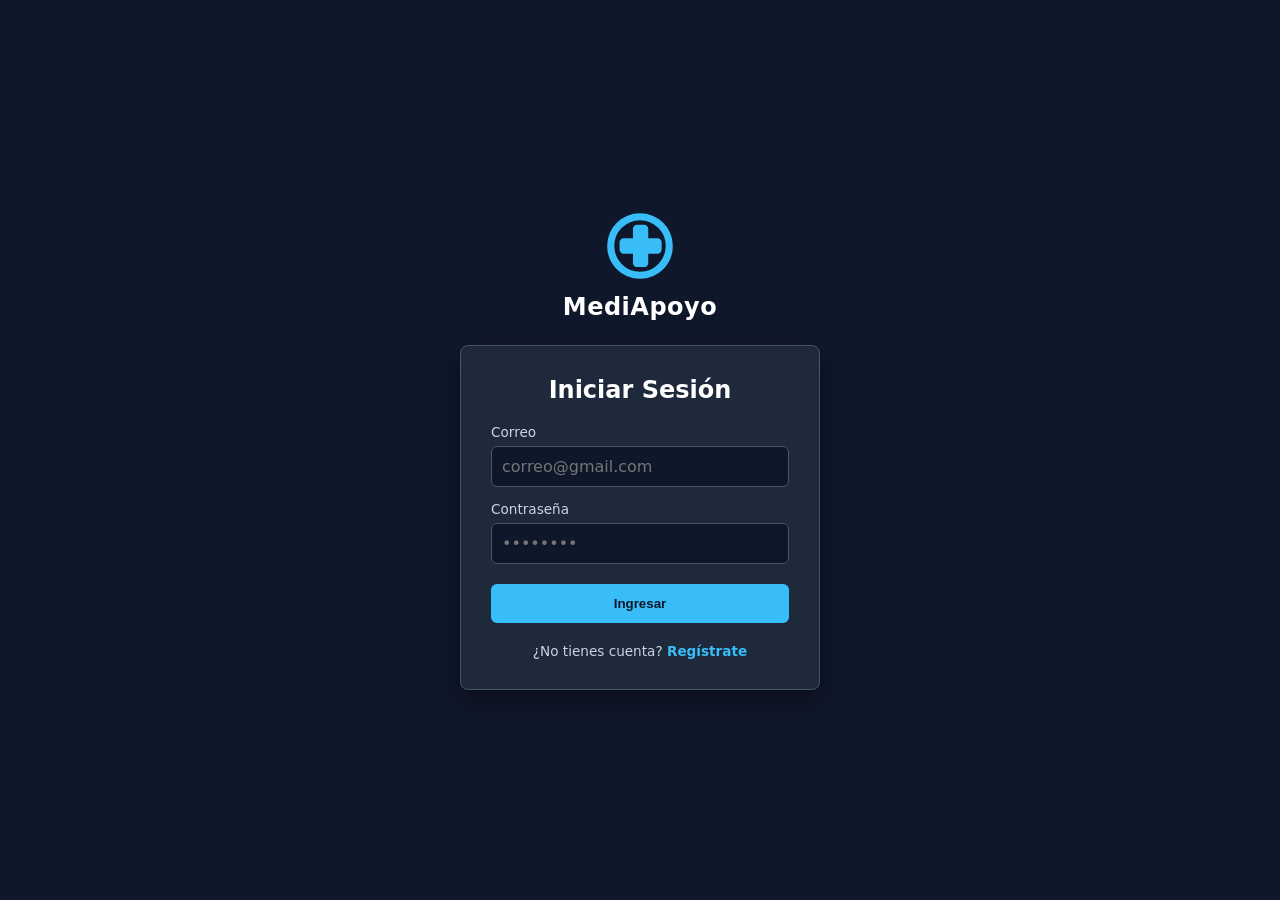
==== login.html @ a8d5e58f "" ====
<!DOCTYPE html>
<html lang="es">
<head>
    <meta charset="UTF-8">
    <meta name="viewport" content="width=device-width, initial-scale=1.0">
    
    <title>Iniciar Sesión</title>
    
    <link rel="stylesheet" href="CSS/Base.css">
    <link rel="stylesheet" href="CSS/Auth.css">
    <link rel="stylesheet" href="CSS/Login.css">
</head>

<body>
    <main>
        <div class="logo">
            <img src="IMAGES/hospital-medical-signal-of-a-cross-in-a-circle-svgrepo-com.svg" alt="Logo de la empresa">
            <span class="nombre-empresa">MediApoyo</span>
        </div>
        
        <div class="tarjeta-login">
            <h2>Iniciar Sesión</h2>
            
            <form id="formulario-login" action="index.html">
                <label for="correo">Correo</label>
                <input type="email" id="correo" name="correo" required placeholder="correo@gmail.com">
                
                <label for="clave">Contraseña</label>
                <input type="password" id="clave" name="clave" required placeholder="••••••••">
                
                <p id="login-error" class="login-error" hidden></p>
                
                <button type="submit" class="boton-ingresar">Ingresar</button>
            </form>
            
            <script type="module" src="JS/login.js"></script>
            <p class="enlace-alterno">¿No tienes cuenta? <a href="registrar.html">Regístrate</a></p>
        </div>
    </main>
</body>
</html>
---- CSS/Base.css ----
/* ========================================================================== BASE: se carga PRIMERO en todas las páginas (paleta, reinicio y fondo) ========================================================================== */

/* paleta de colores oscura */
:root {
    --color-fondo: #1e293b;
    --color-superficie: #0f172a;
    --color-texto: #ffffff;
    --color-acento: #38bdf8;
    --color-acento-hover: #7dd3fc;
    --color-borde: #475569;
    --color-placeholder: #cbd5e1;
    --color-error: #ef4444;
    
    /* Distancia desde arriba a la que empieza la fila de 44px (hamburguesa, navegador y carril de íconos) */
    --eje-superior: 24px;
}

/* paleta de colores clara */
/* :root {
    --color-fondo: #f8fafc;
    --color-superficie: #eeeeee;
    --color-texto: #1E293B;
    --color-acento: #0EA5E9;
    --color-acento-hover: #4dc6fe;
    --color-borde: #E2E8F0;
    --color-placeholder: #94A3B8;
} */

* {
    box-sizing: border-box;
}

body {
    background-color: var(--color-superficie);
    font-family: system-ui, -apple-system, BlinkMacSystemFont, 'Segoe UI', Roboto, Oxygen, Ubuntu, Cantarell, sans-serif;
}
---- CSS/Auth.css ----
/* ==========================================================================
AUTH (compartido por Login y Registrar): fondo centrado, tarjeta, campos y botón
Orden de carga: Base.css, Auth.css y después Login.css o Registrar.css
========================================================================== */

body {
    margin: 0;
    padding: 20px 0;
    color: var(--color-texto);
    display: flex;
    justify-content: center;
    align-items: center;
    min-height: 100vh;
}

main {
    width: 100%;
    max-width: 400px;
    padding: 20px;
}

/* ===== TARJETA ===== */
.tarjeta-login {
    background-color: var(--color-fondo);
    padding: 30px;
    border-radius: 8px;
    border: 1px solid var(--color-borde);
    box-shadow: 0 10px 25px rgba(0, 0, 0, 0.4);
}

.tarjeta-login h2 {
    margin-top: 0;
    margin-bottom: 20px;
    text-align: center;
    color: var(--color-texto);
}

/* ===== CAMPOS ===== */
.tarjeta-login label {
    display: block;
    margin: 14px 0 6px;
    font-size: 0.85rem;
    color: var(--color-placeholder);
}

.tarjeta-login input {
    width: 100%;
    padding: 10px;
    border: 1px solid var(--color-borde);
    border-radius: 6px;
    background-color: var(--color-superficie);
    color: var(--color-texto);
    font: inherit;
}

.tarjeta-login input:focus {
    outline: 2px solid var(--color-acento);
    border-color: transparent;
}

/* Borde rojo solo después de que la persona interactúa con el campo */
.tarjeta-login input:user-invalid {
    border-color: var(--color-error);
}

/* ===== BOTÓN ===== */
.boton-ingresar {
    width: 100%;
    margin-top: 20px;
    padding: 12px;
    border: 0;
    border-radius: 6px;
    background-color: var(--color-acento);
    color: var(--color-superficie);
    font-weight: bold;
    cursor: pointer;
    transition: background-color 0.2s ease;
}

.boton-ingresar:hover {
    background-color: var(--color-acento-hover);
}

/* ===== ENLACE ENTRE LOGIN Y REGISTRO ===== */
.enlace-alterno {
    margin: 20px 0 0;
    text-align: center;
    font-size: 0.85rem;
    color: var(--color-placeholder);
}

.enlace-alterno a {
    color: var(--color-acento);
    font-weight: 600;
    text-decoration: none;
}

.enlace-alterno a:hover {
    color: var(--color-acento-hover);
    text-decoration: underline;
}

.login-error {
    margin: 12px 0 0;
    font-size: 0.85rem;
    text-align: center;
    color: var(--color-error);
}
---- CSS/Login.css ----
/* ========================================================================== 
LOGIN: solo lo propio de esta página (logotipo y nombre de la empresa) 
========================================================================== */

/* Logo y nombre apilados verticalmente */
.logo {
    display: flex;
    flex-direction: column !important;
    align-items: center;
    justify-content: center;
    text-align: center;
    margin-bottom: 24px;
    gap: 12px;
}

.logo img {
    width: 70px;
    height: auto;
    display: block;
}

.nombre-empresa {
    font-size: 1.5rem;
    font-weight: 700;
    letter-spacing: 0.5px;
    color: var(--color-texto);
}
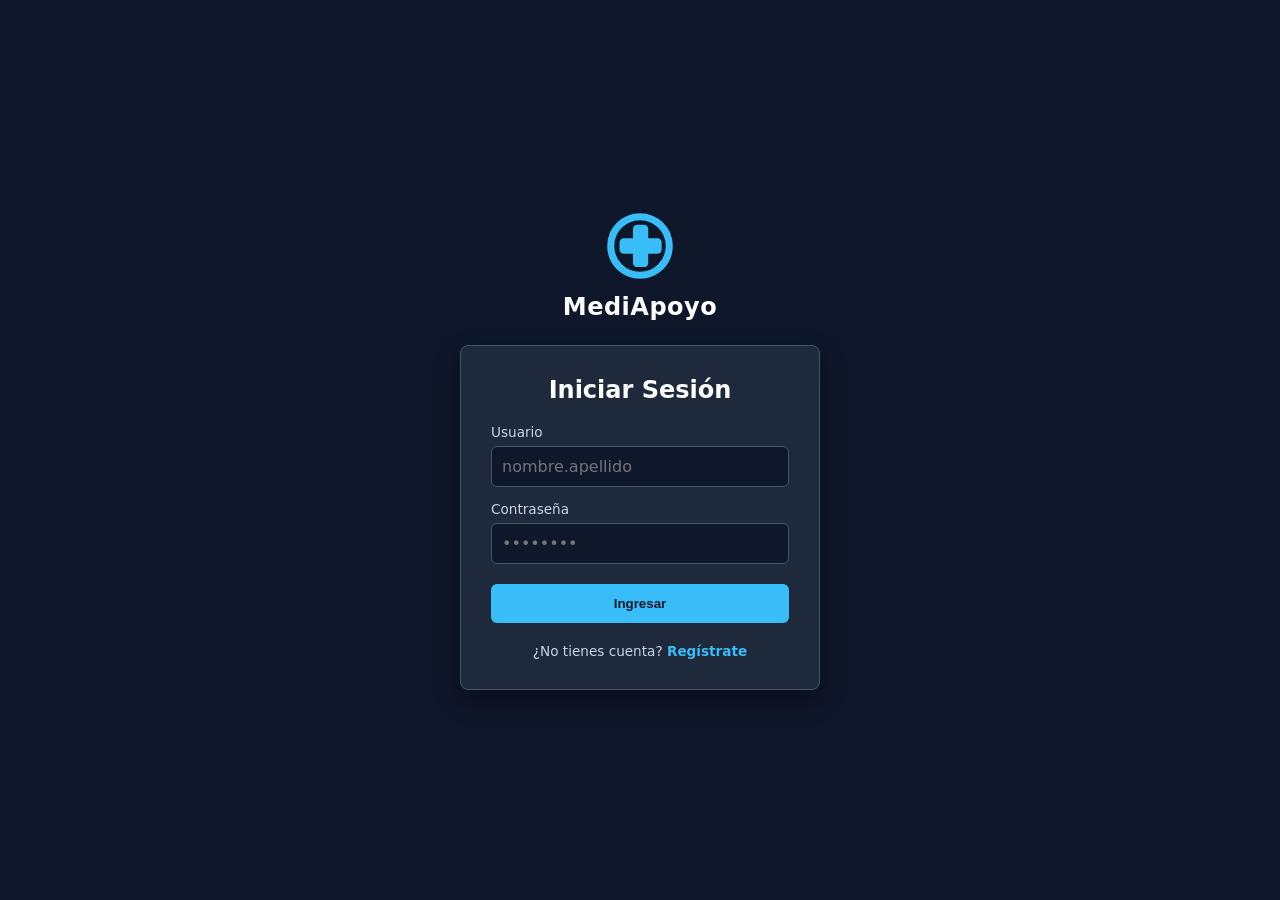
==== commit 2a151f7c: "" ====
--- a/login.html
+++ b/login.html
@@ -9,6 +9,8 @@
     <link rel="stylesheet" href="CSS/Base.css">
     <link rel="stylesheet" href="CSS/Auth.css">
     <link rel="stylesheet" href="CSS/Login.css">
+    
+    <script>try{if(localStorage.getItem("tema")==="claro")document.documentElement.dataset.tema="claro"}catch(e){}</script>
 </head>
 
 <body>
@@ -22,8 +24,8 @@
             <h2>Iniciar Sesión</h2>
             
             <form id="formulario-login" action="index.html">
-                <label for="correo">Correo</label>
-                <input type="email" id="correo" name="correo" required placeholder="correo@gmail.com">
+                <label for="usuario">Usuario</label>
+                <input type="text" id="usuario" name="usuario" required placeholder="nombre.apellido" autocomplete="username">
                 
                 <label for="clave">Contraseña</label>
                 <input type="password" id="clave" name="clave" required placeholder="••••••••">
@@ -33,7 +35,7 @@
                 <button type="submit" class="boton-ingresar">Ingresar</button>
             </form>
             
-            <script type="module" src="JS/login.js"></script>
+            <script type="module" src="JS/interfaz/login.js"></script>
             <p class="enlace-alterno">¿No tienes cuenta? <a href="registrar.html">Regístrate</a></p>
         </div>
     </main>
--- a/CSS/Base.css
+++ b/CSS/Base.css
@@ -16,15 +16,15 @@
 }
 
 /* paleta de colores clara */
-/* :root {
+:root[data-tema = "claro"] {
     --color-fondo: #f8fafc;
     --color-superficie: #eeeeee;
     --color-texto: #1E293B;
     --color-acento: #0EA5E9;
     --color-acento-hover: #4dc6fe;
-    --color-borde: #E2E8F0;
-    --color-placeholder: #94A3B8;
-} */
+    --color-borde: #94a3b8;
+    --color-placeholder: #475569;
+}
 
 * {
     box-sizing: border-box;
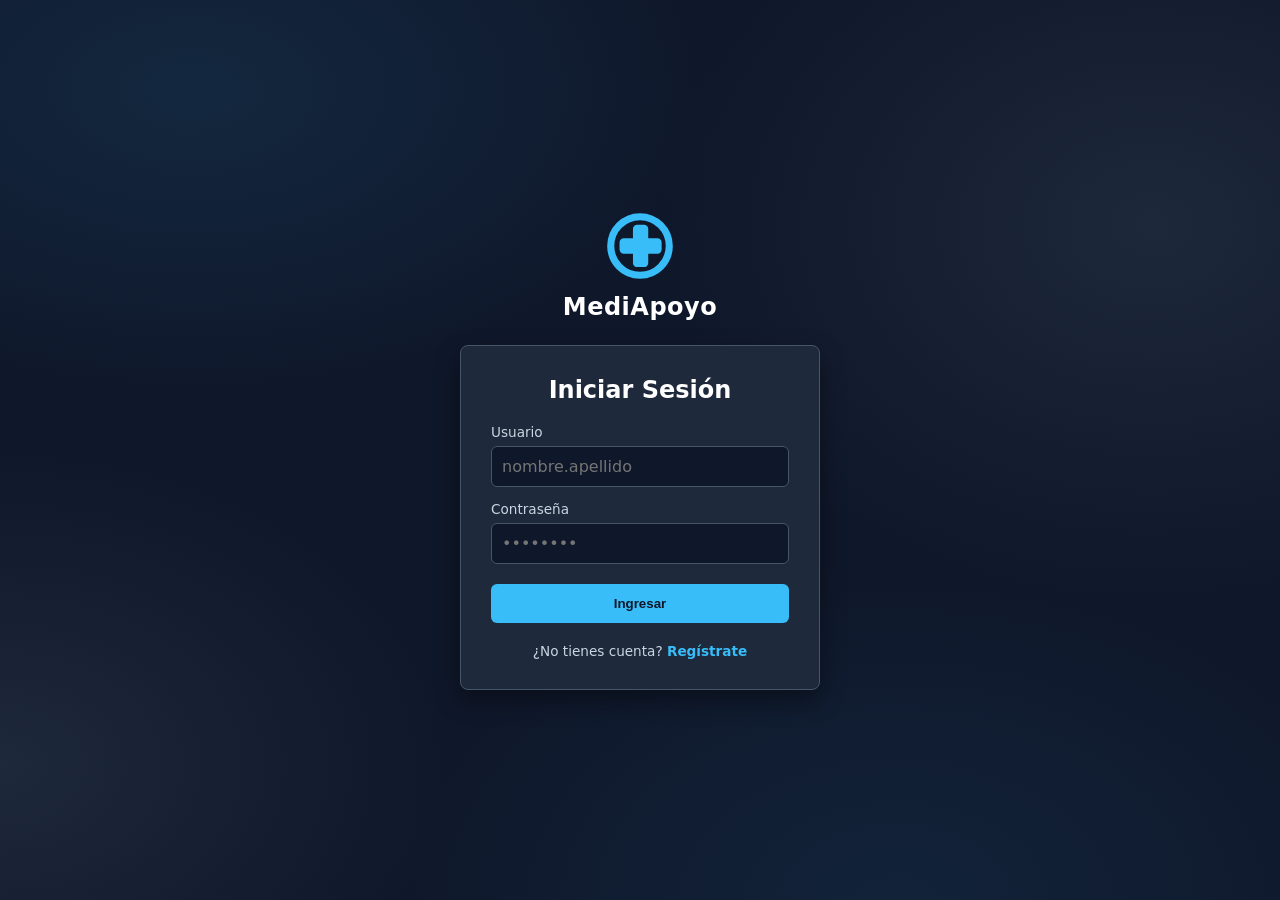
==== commit a1e3ff89: "" ====
--- a/login.html
+++ b/login.html
@@ -7,7 +7,7 @@
     <title>Iniciar Sesión</title>
     
     <link rel="stylesheet" href="CSS/Base.css">
-    <link rel="stylesheet" href="CSS/Auth.css">
+    <link rel="stylesheet" href="CSS/Autentificacion.css">
     <link rel="stylesheet" href="CSS/Login.css">
     
     <script>try{if(localStorage.getItem("tema")==="claro")document.documentElement.dataset.tema="claro"}catch(e){}</script>
--- a/CSS/Base.css
+++ b/CSS/Base.css
@@ -10,6 +10,13 @@
     --color-borde: #475569;
     --color-placeholder: #cbd5e1;
     --color-error: #ef4444;
+    
+    /* sombras difuminadas del fondo (las usan el body y la barra del navegador): 4 manchas suaves de la paleta */
+    --sombras-fondo:
+        radial-gradient(ellipse 60% 50% at 15% 10%, rgba(56, 189, 248, 0.10), transparent 70%),
+        radial-gradient(ellipse 55% 60% at 90% 25%, rgba(30, 41, 59, 0.95), transparent 70%),
+        radial-gradient(ellipse 60% 55% at 70% 100%, rgba(56, 189, 248, 0.07), transparent 70%),
+        radial-gradient(ellipse 50% 50% at 0% 85%, rgba(71, 85, 105, 0.28), transparent 70%);
     
     /* Distancia desde arriba a la que empieza la fila de 44px (hamburguesa, navegador y carril de íconos) */
     --eje-superior: 24px;
@@ -24,13 +31,85 @@
     --color-acento-hover: #4dc6fe;
     --color-borde: #94a3b8;
     --color-placeholder: #475569;
+    --color-error: #dc2626;
+    
+    /* en el tema claro las sombras cambian a tonos claros */
+    --sombras-fondo:
+        radial-gradient(ellipse 60% 50% at 15% 10%, rgba(14, 165, 233, 0.12), transparent 70%),
+        radial-gradient(ellipse 55% 60% at 90% 25%, rgba(255, 255, 255, 0.9), transparent 70%),
+        radial-gradient(ellipse 60% 55% at 70% 100%, rgba(14, 165, 233, 0.08), transparent 70%),
+        radial-gradient(ellipse 50% 50% at 0% 85%, rgba(148, 163, 184, 0.30), transparent 70%);
 }
 
 * {
     box-sizing: border-box;
 }
 
+/* ===== CAMPOS INCORRECTOS (todas las páginas) =====
+Se activa al intentar guardar (validacion.js pone "con-errores" en el formulario)
+o cuando la persona ya escribió en el campo (:user-invalid).
+El cuadro se resalta en rojo y su etiqueta se pone roja con un asterisco. */
+form.con-errores :is(input, select, textarea):invalid,
+form :is(input, select, textarea):user-invalid {
+    border-color: var(--color-error);
+    box-shadow: 0 0 0 1px var(--color-error);
+}
+
+form.con-errores :is(input, select, textarea):invalid:focus,
+form :is(input, select, textarea):user-invalid:focus {
+    outline-color: var(--color-error);
+}
+
+/* "Seleccionar" se ve como texto de ayuda; las opciones reales conservan su color */
+select:required:invalid {
+    color: var(--color-placeholder);
+}
+
+select:required:invalid option:not([hidden]) {
+    color: var(--color-texto);
+}
+
+/* Etiqueta: la que está justo encima del campo (dentro de .campo o como hermana directa) */
+form.con-errores label:has(+ :is(input, select, textarea):invalid),
+form.con-errores .campo:has(:is(input, select, textarea):invalid) > label,
+form label:has(+ :is(input, select, textarea):user-invalid) {
+    color: var(--color-error);
+}
+
+form.con-errores label:has(+ :is(input, select, textarea):invalid)::after,
+form.con-errores .campo:has(:is(input, select, textarea):invalid) > label::after,
+form label:has(+ :is(input, select, textarea):user-invalid)::after {
+    content: " *";
+}
+
 body {
     background-color: var(--color-superficie);
+    
+    /* fondo plano con sombras difuminadas, fijo para que no se mueva al hacer scroll */
+    background-image: var(--sombras-fondo);
+    background-attachment: fixed;
+    
     font-family: system-ui, -apple-system, BlinkMacSystemFont, 'Segoe UI', Roboto, Oxygen, Ubuntu, Cantarell, sans-serif;
-}+}
+/* Mensajes emergentes (los crea mensajesEmergentes.js a partir del atributo title) */
+.tooltip-flotante {
+    position: fixed;
+    z-index: 10000;
+    max-width: 280px;
+    padding: 8px 12px;
+    background-color: var(--color-fondo);
+    border: 1px solid var(--color-borde);
+    border-radius: 8px;
+    box-shadow: 0 10px 25px rgba(0, 0, 0, 0.5);
+    font-size: 0.85rem;
+    line-height: 1.4;
+    color: var(--color-texto);
+    white-space: pre-line;           /* respeta los saltos de línea del title (citas) */
+    opacity: 0;
+    pointer-events: none;
+    transition: opacity 0.15s ease;
+}
+
+.tooltip-flotante.visible {
+    opacity: 1;
+}
--- a/CSS/Autentificacion.css
+++ b/CSS/Autentificacion.css
@@ -0,0 +1,108 @@
+/* ==========================================================================
+AUTH (compartido por Login y Registrar): fondo centrado, tarjeta, campos y botón
+Orden de carga: Base.css, Autentificacion.css y después Login.css o Registrar.css
+========================================================================== */
+
+body {
+    margin: 0;
+    padding: 20px 0;
+    color: var(--color-texto);
+    display: flex;
+    justify-content: center;
+    align-items: center;
+    min-height: 100vh;
+}
+
+main {
+    width: 100%;
+    max-width: 400px;
+    padding: 20px;
+}
+
+/* ===== TARJETA ===== */
+.tarjeta-login {
+    background-color: var(--color-fondo);
+    padding: 30px;
+    border-radius: 8px;
+    border: 1px solid var(--color-borde);
+    box-shadow: 0 10px 25px rgba(0, 0, 0, 0.4);
+}
+
+.tarjeta-login h2 {
+    margin-top: 0;
+    margin-bottom: 20px;
+    text-align: center;
+    color: var(--color-texto);
+}
+
+/* ===== CAMPOS ===== */
+.tarjeta-login label {
+    display: block;
+    margin: 14px 0 6px;
+    font-size: 0.85rem;
+    color: var(--color-placeholder);
+}
+
+.tarjeta-login input {
+    width: 100%;
+    padding: 10px;
+    border: 1px solid var(--color-borde);
+    border-radius: 6px;
+    background-color: var(--color-superficie);
+    color: var(--color-texto);
+    font: inherit;
+}
+
+.tarjeta-login input:focus {
+    outline: 2px solid var(--color-acento);
+    border-color: transparent;
+}
+
+/* Borde rojo solo después de que la persona interactúa con el campo */
+.tarjeta-login input:user-invalid {
+    border-color: var(--color-error);
+}
+
+/* ===== BOTÓN ===== */
+.boton-ingresar {
+    width: 100%;
+    margin-top: 20px;
+    padding: 12px;
+    border: 0;
+    border-radius: 6px;
+    background-color: var(--color-acento);
+    color: var(--color-superficie);
+    font-weight: bold;
+    cursor: pointer;
+    transition: background-color 0.2s ease;
+}
+
+.boton-ingresar:hover {
+    background-color: var(--color-acento-hover);
+}
+
+/* ===== ENLACE ENTRE LOGIN Y REGISTRO ===== */
+.enlace-alterno {
+    margin: 20px 0 0;
+    text-align: center;
+    font-size: 0.85rem;
+    color: var(--color-placeholder);
+}
+
+.enlace-alterno a {
+    color: var(--color-acento);
+    font-weight: 600;
+    text-decoration: none;
+}
+
+.enlace-alterno a:hover {
+    color: var(--color-acento-hover);
+    text-decoration: underline;
+}
+
+.login-error {
+    margin: 12px 0 0;
+    font-size: 0.85rem;
+    text-align: center;
+    color: var(--color-error);
+}
